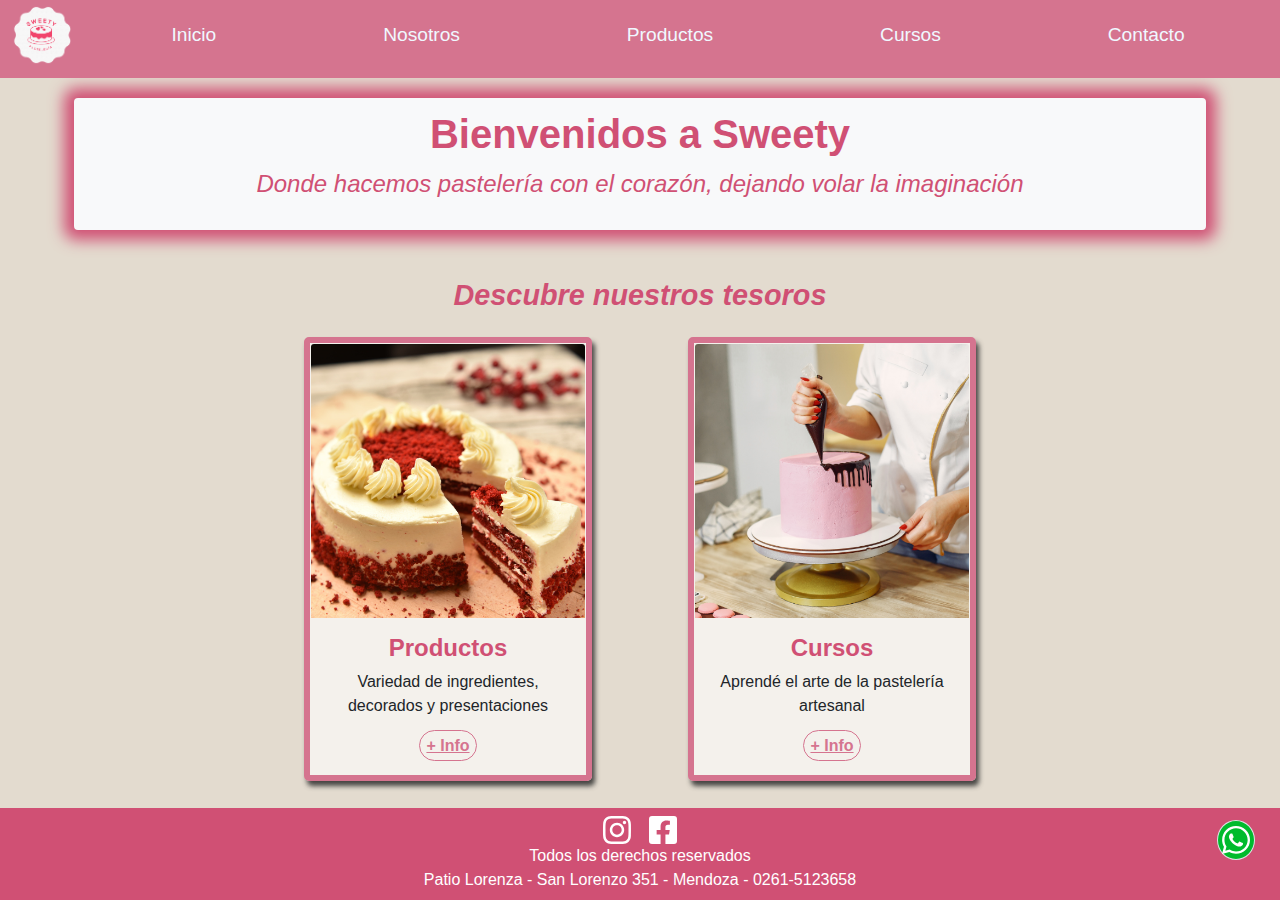
==== index.html @ 5f60aa36 "creo primer version de prueba" ====
<!DOCTYPE html>
<html lang="es">
<head>
    <meta charset="UTF-8">
    <meta http-equiv="X-UA-Compatible" content="IE=edge">
    <meta name="viewport" content="width=device-width, initial-scale=1.0">
    <link rel="icon" href="./favicon.ico" type="image/x-icon">
    <title>Inicio</title>
    <link rel="stylesheet" href="./css/bootstrap.min.css">
    <link rel="stylesheet" href="./css/all.min.css"> <!--Iconos-->
    <link rel="stylesheet" href="./css/estilos_mobile.css">
</head>
<body>
<!---------------------------------------------Nav------------------------------------------------>
<header class="heightHeader">
  <nav class="navbar navbar-expand-lg navbar-light pt-0 colorFondoNav">
    <div class="container-fluid">
      <a class="navbar-brand" href="#"><img class="logo" src="./assets/img/logo.png" alt="logo"></a>
      <button class="navbar-toggler" type="button" data-bs-toggle="collapse" data-bs-target="#navbarSupportedContent" aria-controls="navbarSupportedContent" aria-expanded="false" aria-label="Toggle navigation">
        <span class="navbar-toggler-icon"></span>
      </button>
      <div class="collapse navbar-collapse" id="navbarSupportedContent">
        <ul class="navbar-nav me-auto mb-2 mb-lg-0 w-100 justify-content-around">
          <li class="nav-item">
            <a class="nav-link detallesItem" href="#">Inicio</a>
          </li>
          <li class="nav-item">
            <a class="nav-link detallesItem" href="./pages/nosotros.html">Nosotros</a>
          </li>
          <li class="nav-item">
            <a class="nav-link detallesItem" href="./pages/productos.html">Productos</a>
          </li>
          <li class="nav-item">
            <a class="nav-link detallesItem" href="./pages/cursos.html">Cursos</a>
          </li>
          <li class="nav-item">
            <a class="nav-link detallesItem" href="./pages/contacto.html">Contacto</a>
          </li>
        </ul>
      </div>
    </div>
  </nav>
</header>
<!---------------------------------------------Main------------------------------------------------>
<main>
  <section>
    <div class="container">
      <div class="row pt-1 text-center">
        <div class="col mx-1 mt-3 p-2 bg-light border border-light border-4 rounded colorSombra">
          <h1 class="detallesTitulos">Bienvenidos a Sweety</h1>
          <p class="textoTitulos px-2">Donde hacemos pastelería con el corazón, dejando volar la imaginación</p>
        </div>
      </div>
    </div>
  </section>
  
  <section>
    <div class="container">
      <div class="row text-center pt-5">
        <h2 class="detallesTitulos2">Descubre nuestros tesoros</h2>
      </div>
      <div class="row pt-3 justify-content-center">
        <div class="card mb-2 mx-5" style="width: 18rem;">
          <img src="./assets/img/img1.png" class="card-img-top" alt="productos">
          <div class="card-body text-center">
            <h5 class="card-title">Productos</h5>
            <p class="card-text textoGenerales">Variedad de ingredientes, decorados y presentaciones</p>
            <a href="./pages/productos.html" class="botonCards">+ Info</a>
          </div>
        </div>
        <div class="card mb-2 mx-5" style="width: 18rem;">
          <img src="./assets/img/img2.png" class="card-img-top" alt="cursos">
          <div class="card-body text-center">
            <h5 class="card-title">Cursos</h5>
            <p class="card-text textoGenerales">Aprendé el arte de la pastelería artesanal</p>
            <a href="./pages/cursos.html" class="botonCards">+ Info</a>
          </div>
        </div>
      </div>
    </div>
  </section>

</main>
<!---------------------------------------------Footer------------------------------------------------>
<footer class="container-fluid detallesFooter text-center">
  <div class="row-cols-auto">
    <a href="https://www.instagram.com/" target="_blank"><i class="fa-brands fa-instagram icono"></i></a>
    <a href="https://es-la.facebook.com/" target="_blank"><i class="fa-brands fa-square-facebook icono"></i></a>
    <a href="https://www.whatsapp.com/" target="_blank"><i class="fab fa-whatsapp iconoWhatsapp border rounded-circle px-1"></i></a>
  </div>
    <div class="row">
      <p class="textoGenerales">Todos los derechos reservados</p>
    </div>
    <div class="row">
      <p class="textoGenerales">Patio Lorenza - San Lorenzo 351 - Mendoza - 0261-5123658</p>
    </div>
  
</footer>
<script src="./js/bootstrap.bundle.min.js"></script>
<script src="./js/all.min.js"></script>
</body>
</html>
---- css/estilos_mobile.css ----
*{
    margin: 0;
    padding: 0;
    box-sizing: border-box;
}
@font-face {
    font-family: "Source Sans Pro", sans-serif;
    src: url(../assets/fonts/SourceSansPro-Regular.ttf);
}
/*Header*/

.colorFondoNav{
    /*background-color: #D05074;*/
    background-color: #d5748f;
}
.logo{
    width: 60px;
    height: 60px;
}
.detallesItem{
    font-family: "Source Sans Pro", sans-serif;
    color: aliceblue!important;
    font-size: 1.2em;
}
.detallesItem:hover{
    text-decoration: underline;
}

/*Main*/

main{
    min-height: calc(100vh - (78px + 92px));
    background-color: rgb(227, 219, 207);
}
.colorSombra{
    box-shadow: 0 0 15px 10px #D05074;
}
.detallesTitulos{
    color: #D05074;
    font-family: "Source Sans Pro", sans-serif;
    font-size: 2.5em;
    font-weight: bold;
}
.detallesTitulos2{
    color: #D05074;
    font-family: "Source Sans Pro", sans-serif;
    font-size: 1.8em;
    font-weight: bold;
    font-style: italic;
}
.textoTitulos{
    font-family: "Source Sans Pro", sans-serif;
    font-size: 1.5em;
    color: #D05074;
    font-style: italic;
}
.textoGenerales{
    font-family: "Source Sans Pro", sans-serif;
    font-size: 1em;
}
.card{
    background-color: rgba(255, 255, 255, 0.61);
    border: 6px solid #d5748f;
    padding: 1px;    
    box-shadow: 3px 5px 5px rgba(39, 39, 39, 0.836);
    border-radius: 5px;

}
.card-title{
    font-family: "Source Sans Pro", sans-serif;
    color: #D05074;
    font-size: 1.5em;
    font-weight: bold;
}
.botonCards{
    font-family: "Source Sans Pro", sans-serif;
    padding: 6px;
    font-size: 1em;
    font-weight: bold;
    color: #d5748f;
    border: 1px solid #d5748f;
    border-radius: 20px;
}
.botonCards:hover{
    color: #ffffff;
    background-color: #d5748f;
}
@media screen and (min-width: 992px){
    .carousel-item{
        height: 50vh;
    }
}
.imagenCarrusel{
    height: 100%;
    object-fit: cover;
}
.detallesVideos{
    display: flex;
    flex-wrap: wrap;
    justify-content: center;
}
.detallesImgProd{
    display: flex;
    flex-wrap: wrap;
    flex-direction: column;
    min-height: 50vh;
    background: #EB9EB0;
    border: 6px solid #EB9EB0;
    border-radius: 10px;
} 
.imgProductos{
    width: 100%;
    height: 100%;
    object-fit: cover;
    padding: 0px;
    border: 0.5px solid #EB9EB0;
}
@media screen and (min-width: 992px){
    .detallesImgProd{
        
        flex-direction: row;
        min-height: 40vh;      
    }
}
.cardProdCursos{
    background-color: white;
    color: #D05074;
    width: 90%;
}
@media screen and (min-width: 992px) {
    .cardProdCursos{
        width: 55%;
    }
}
.iconoWhatsappCard{
    font-size: 1.5rem;
    color: #00bb2d;
}
.linkFormulario{
    color: #D05074;
    text-decoration: none;
    font-weight: bold;
}
.cardCursos{
    display: flex;
    flex-wrap: wrap;
    padding: 20px;
    width: 300px;
    height: 400px;
    border-radius: 5px;
    background: var(--i);
    background-size: cover;
    box-shadow: 3px 5px 5px rgba(39, 39, 39, 0.836);
}
.ImgCursos{
    width: 100%;
    height: 100%;
    display: flex;
    flex-wrap: wrap;
    flex-direction: column;
    justify-content: flex-start;
    align-content: center;  
    font-family: "Source Sans Pro", sans-serif;
    text-align: center;
}
.titulosCursos{
    color: white;
    font-size: 1.8em;
    text-shadow: 3px 3px 3px #353434;
    text-shadow: 3px 3px 3px #f75d8b;
}
.programasCursos{
    text-decoration: none;
    color: white;
    font-size: 1.2em;
    text-shadow: 2px 2px 2px #f75d8b;
    font-style: italic;
    
}
.programasCursos:hover{
    text-decoration: underline;
    color: white;
    
}
.colorBordeForm{
    border-color: #EB9EB0!important;
}
.input-group-text{
    background: #EB9EB0;
}
.botonForm{
    background-color: #EB9EB0;
    border-color: #EB9EB0;
    color: white;
    text-shadow: 2px 2px 2px #f75d8b;
}
.botonForm:hover{
    color: white;
    text-shadow: 2px 2px 2px #353434;
}
/*Footer*/

.detallesFooter{
    background-color: #D05074;
    color: white;
    line-height: 0.5;
}
.icono{
    font-size: 2rem;
    color: rgb(255, 255, 255);
    margin:5px;
    padding: 1px;
}
.iconoWhatsapp{
    font-size: 2rem;
    color: white;
    background: #00bb2d;
    margin-top: 1%;
    padding: 3px;
    position:fixed;
    bottom: 40px;
    right: 25px;
}
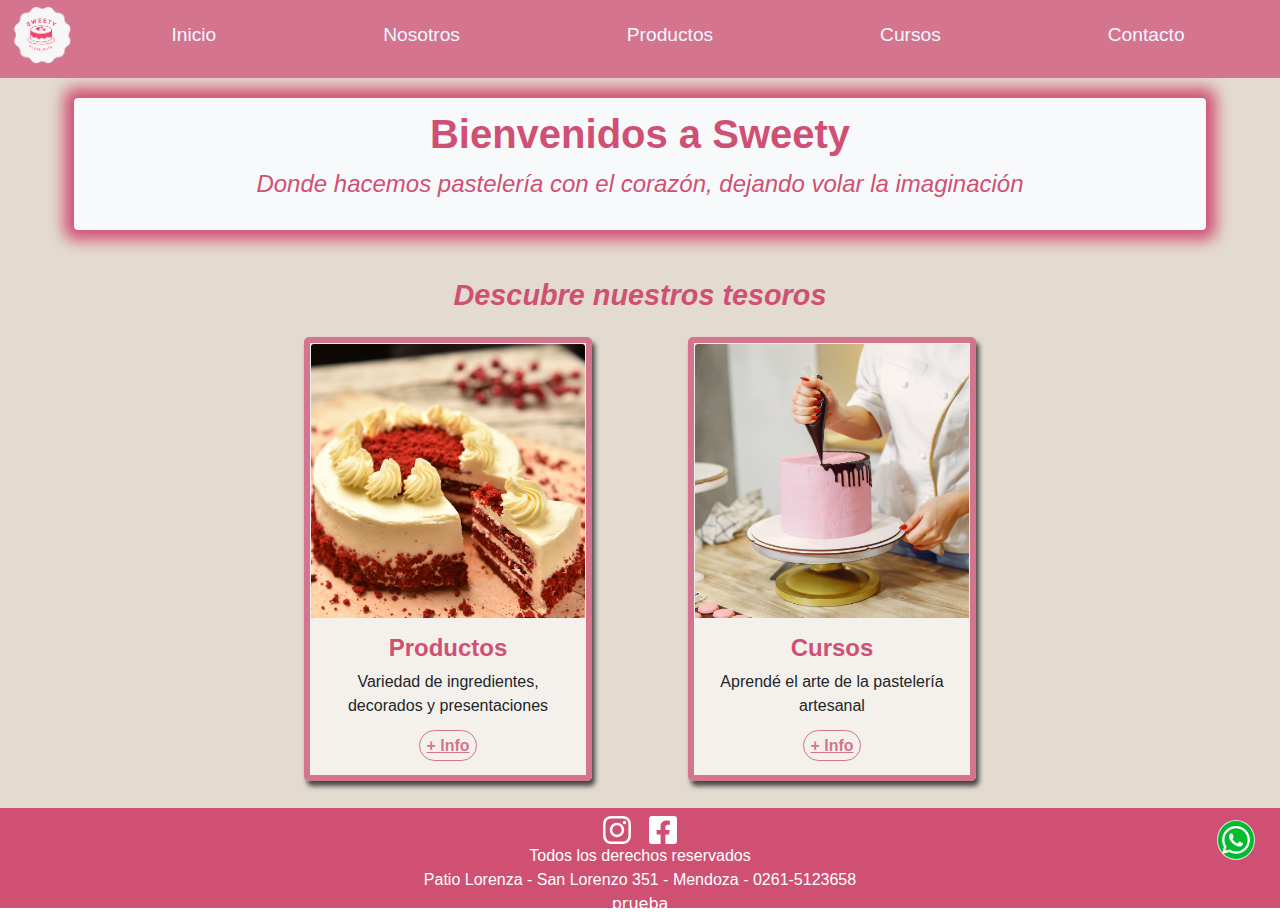
==== commit fcb609ee: "cambios" ====
--- a/index.html
+++ b/index.html
@@ -94,6 +94,7 @@
     <div class="row">
       <p class="textoGenerales">Patio Lorenza - San Lorenzo 351 - Mendoza - 0261-5123658</p>
     </div>
+    <p>prueba</p>
   
 </footer>
 <script src="./js/bootstrap.bundle.min.js"></script>
